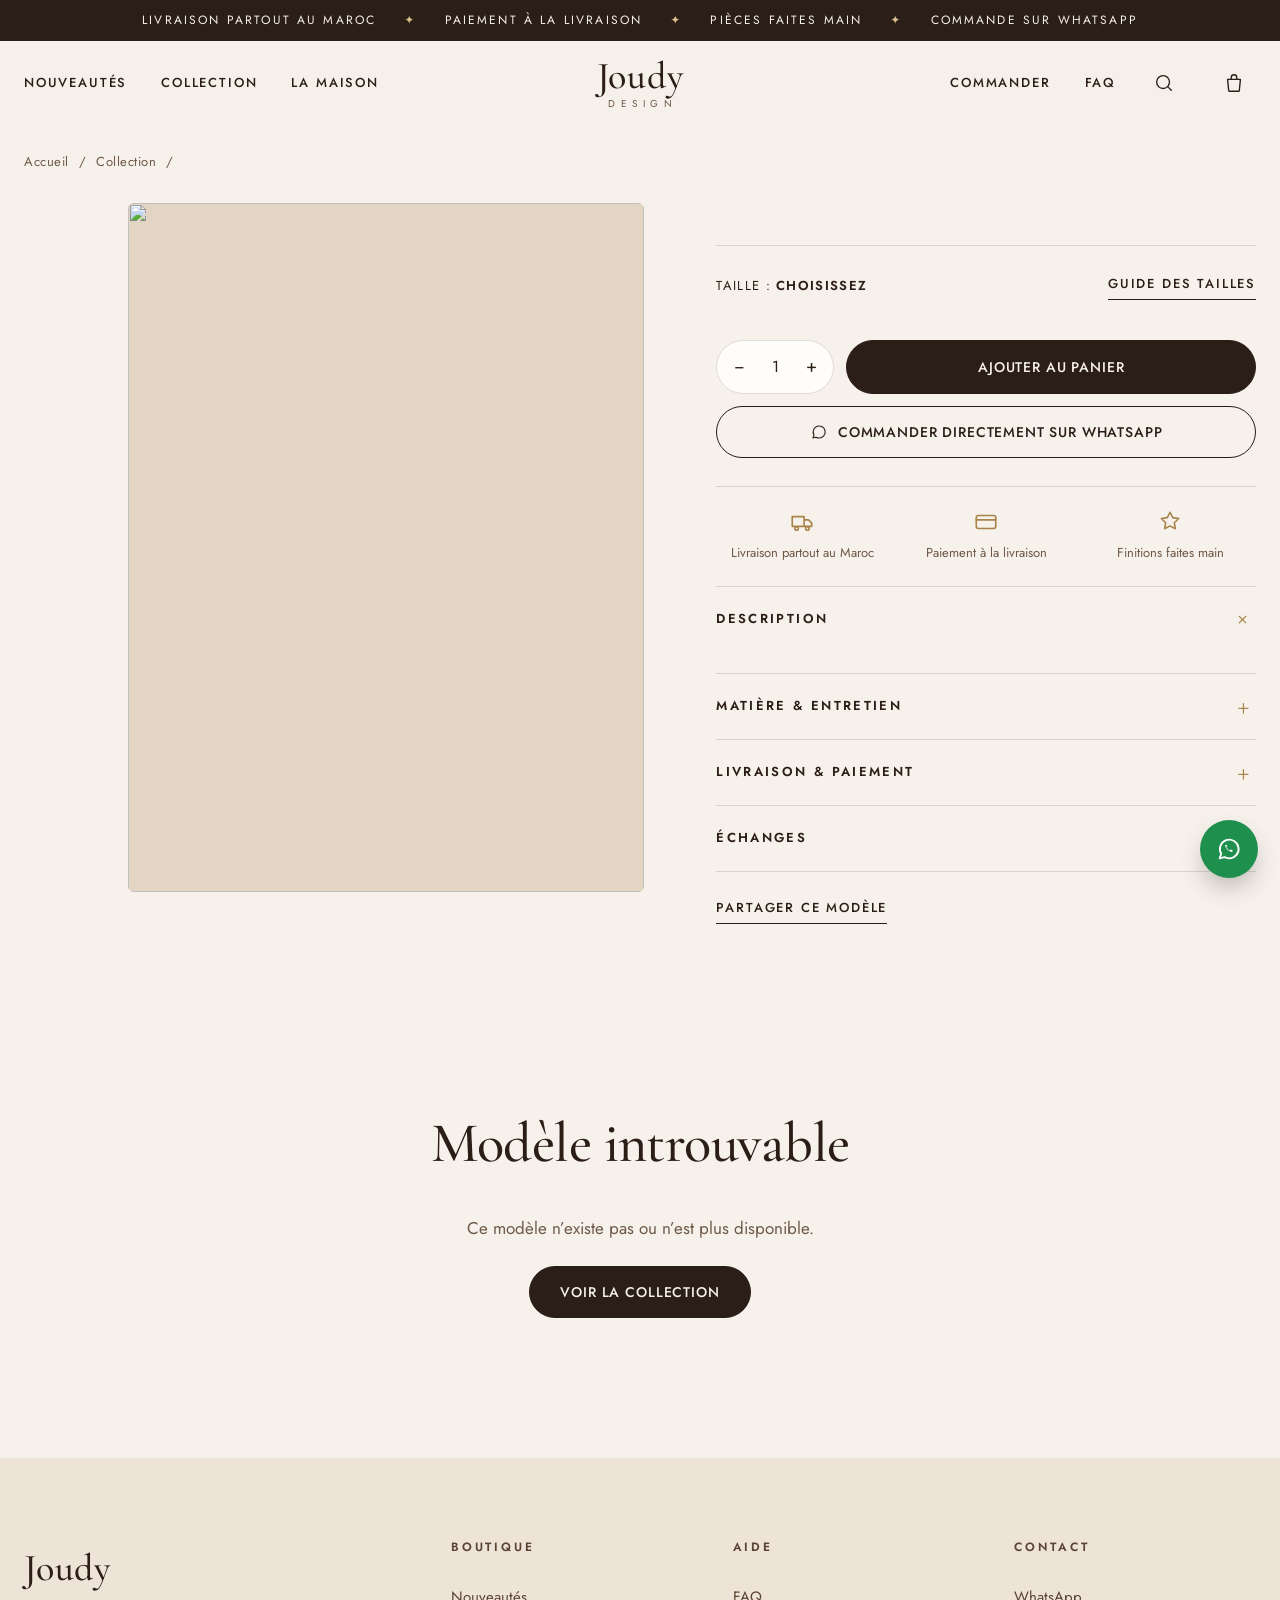
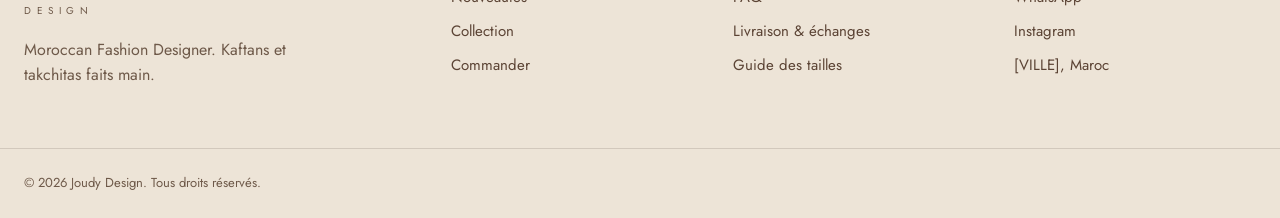
==== product.html @ efa2c582 "Ajout de la page produit, recherche, guide des tailles et page 404 Co-Authored-By: Claude Opus 5.5 <" ====
<!doctype html>
<html lang="fr">
<head>
  <meta charset="utf-8">
  <meta name="viewport" content="width=device-width, initial-scale=1">
  <title>Kaftan — Joudy Design</title>
  <meta name="description" content="Joudy Design, créatrice marocaine : kaftans et takchitas en satin, crêpe et velours, finitions sfifa et 3a9ad faites main. Commande sur WhatsApp, livraison partout au Maroc.">
  <meta property="og:title" content="Joudy Design — Moroccan Fashion Designer">
  <meta property="og:description" content="Kaftans et takchitas faits main. Livraison partout au Maroc.">
  <meta property="og:image" content="assets/img/looks/lilas.jpg">
  <link rel="preconnect" href="https://fonts.googleapis.com">
  <link rel="preconnect" href="https://fonts.gstatic.com" crossorigin>
  <link href="https://fonts.googleapis.com/css2?family=Cormorant+Garamond:ital,wght@0,400;0,500;0,600;1,400;1,500&family=Jost:wght@300;400;500;600&display=swap" rel="stylesheet">
  <link rel="icon" href="favicon.svg" type="image/svg+xml">
  <link rel="stylesheet" href="assets/css/style.css">
</head>
<body>

  <div class="announce">
    <div class="announce__track">
      <span>Livraison partout au Maroc</span><span aria-hidden="true">✦</span>
      <span>Paiement à la livraison</span><span aria-hidden="true">✦</span>
      <span>Pièces faites main</span><span aria-hidden="true">✦</span>
      <span>Commande sur WhatsApp</span>
    </div>
  </div>

  <header class="header" id="header">
    <div class="container header__inner">
      <button class="icon-btn header__burger" id="menuOpen" aria-label="Ouvrir le menu" aria-controls="mobileNav" aria-expanded="false">
        <svg viewBox="0 0 24 24" aria-hidden="true"><path d="M3 7h18M3 12h18M3 17h18"/></svg>
      </button>

      <nav class="nav nav--left" aria-label="Navigation principale">
        <a href="index.html#nouveautes">Nouveautés</a>
        <a href="index.html#collection">Collection</a>
        <a href="index.html#maison">La maison</a>
      </nav>

      <a href="index.html#top" class="logo" aria-label="Joudy Design — accueil">
        <span class="logo__mark">Joudy</span>
        <span class="logo__sub">Design</span>
      </a>

      <div class="header__right">
        <nav class="nav" aria-label="Navigation secondaire">
          <a href="index.html#commande">Commander</a>
          <a href="index.html#faq">FAQ</a>
        </nav>
        <button class="icon-btn js-search" aria-label="Rechercher un modèle">
          <svg viewBox="0 0 24 24" aria-hidden="true"><circle cx="11" cy="11" r="7"/><path d="M20 20l-3.5-3.5"/></svg>
        </button>
        <button class="icon-btn cart-btn" id="cartOpen" aria-label="Ouvrir le panier">
          <svg viewBox="0 0 24 24" aria-hidden="true"><path d="M5 8h14l-1.2 12.2a1 1 0 0 1-1 .8H7.2a1 1 0 0 1-1-.8L5 8z"/><path d="M9 8V6a3 3 0 0 1 6 0v2"/></svg>
          <span class="cart-btn__count" id="cartCount">0</span>
        </button>
      </div>
    </div>
  </header>

  <div class="mobile-nav" id="mobileNav" hidden>
    <div class="mobile-nav__panel">
      <button class="icon-btn mobile-nav__close" id="menuClose" aria-label="Fermer le menu">
        <svg viewBox="0 0 24 24" aria-hidden="true"><path d="M6 6l12 12M18 6L6 18"/></svg>
      </button>
      <a href="index.html#nouveautes">Nouveautés</a>
      <a href="index.html#collection">Collection</a>
      <a href="index.html#maison">La maison</a>
      <a href="index.html#commande">Commander</a>
      <a href="index.html#faq">FAQ</a>
    </div>
  </div>

  <main class="pdp" id="pdp">

    <div class="container">
      <nav class="crumbs" aria-label="Fil d’Ariane">
        <a href="index.html">Accueil</a><span aria-hidden="true">/</span>
        <a href="index.html#collection" id="crumbCat">Collection</a><span aria-hidden="true">/</span>
        <span aria-current="page" id="crumbName"></span>
      </nav>
    </div>

    <section class="container pdp__grid" id="pdpMain">
      <div class="pdp__gallery">
        <div class="pdp__thumbs" id="thumbs" role="list"></div>
        <div class="pdp__stage" id="stage">
          <img id="mainImg" src="" alt="">
          <span class="card__tag" id="newTag" hidden>Nouveau</span>
          <button class="pdp__nav pdp__nav--prev" id="prevImg" aria-label="Photo précédente"><svg viewBox="0 0 24 24" aria-hidden="true"><path d="M15 6l-6 6 6 6"/></svg></button>
          <button class="pdp__nav pdp__nav--next" id="nextImg" aria-label="Photo suivante"><svg viewBox="0 0 24 24" aria-hidden="true"><path d="M9 6l6 6-6 6"/></svg></button>
          <div class="pdp__dots" id="dots" aria-hidden="true"></div>
        </div>
      </div>

      <div class="pdp__info">
        <p class="eyebrow" id="pCat"></p>
        <h1 class="pdp__title" id="pName"></h1>
        <p class="pdp__price" id="pPrice"></p>
        <p class="pdp__lead" id="pLead"></p>

        <div class="pdp__block">
          <div class="pdp__label">
            <span>Taille : <strong id="pSizeLabel">choisissez</strong></span>
            <button type="button" class="link-btn" id="openGuide">Guide des tailles</button>
          </div>
          <div class="pdp__sizes" id="pSizes" role="group" aria-label="Taille"></div>
          <p class="pdp__error" id="sizeError" hidden>Veuillez choisir une taille.</p>
        </div>

        <div class="pdp__buy">
          <div class="qty__ctrl">
            <button type="button" id="pMinus" aria-label="Diminuer la quantité">−</button>
            <output id="pQty">1</output>
            <button type="button" id="pPlus" aria-label="Augmenter la quantité">+</button>
          </div>
          <button class="btn btn--dark" id="pAdd">Ajouter au panier</button>
        </div>
        <a class="btn btn--ghost btn--block pdp__wa" id="pWa" href="#" target="_blank" rel="noopener">
          <svg viewBox="0 0 24 24" aria-hidden="true"><path d="M4 20l1.3-4A8 8 0 1 1 12 20a8 8 0 0 1-4-1.1L4 20z"/></svg>
          Commander directement sur WhatsApp
        </a>

        <ul class="pdp__trust">
          <li><svg viewBox="0 0 24 24" aria-hidden="true"><path d="M3 7h11v9H3zM14 10h4l3 3v3h-7z"/><circle cx="7" cy="18" r="1.6"/><circle cx="17" cy="18" r="1.6"/></svg>Livraison partout au Maroc</li>
          <li><svg viewBox="0 0 24 24" aria-hidden="true"><rect x="3" y="6" width="18" height="12" rx="2"/><path d="M3 10h18"/></svg>Paiement à la livraison</li>
          <li><svg viewBox="0 0 24 24" aria-hidden="true"><path d="M12 3l2.5 5 5.5.8-4 3.9.9 5.5-4.9-2.6-4.9 2.6.9-5.5-4-3.9 5.5-.8z"/></svg>Finitions faites main</li>
        </ul>

        <div class="pdp__acc">
          <details open>
            <summary>Description</summary>
            <div id="pDesc"></div>
          </details>
          <details>
            <summary>Matière & entretien</summary>
            <div>
              <p><strong id="pFabric"></strong></p>
              <ul>
                <li>Nettoyage à sec recommandé</li>
                <li>Repassage doux, sur l’envers</li>
                <li>Ne pas repasser directement la sfifa et les broderies</li>
                <li>Conserver sur cintre, à l’abri de la lumière</li>
              </ul>
            </div>
          </details>
          <details>
            <summary>Livraison & paiement</summary>
            <div><p>Livraison partout au Maroc, paiement à la livraison. Délai : [À COMPLÉTER]. Les frais et le délai exacts vous sont confirmés sur WhatsApp.</p></div>
          </details>
          <details>
            <summary>Échanges</summary>
            <div><p>[À COMPLÉTER — conditions d’échange.] Les pièces sur mesure ne sont ni reprises ni échangées.</p></div>
          </details>
        </div>

        <button type="button" class="link-btn pdp__share" id="share">
          Partager ce modèle
        </button>
      </div>
    </section>

    <section class="container pdp__notfound" id="notFound" hidden>
      <h1 class="section__title">Modèle introuvable</h1>
      <p class="section__lead">Ce modèle n’existe pas ou n’est plus disponible.</p>
      <a href="index.html#collection" class="btn btn--dark">Voir la collection</a>
    </section>

    <section class="section section--sand pdp__related" id="related">
      <div class="container">
        <div class="section__head reveal">
          <p class="eyebrow">Vous aimerez aussi</p>
          <h2 class="section__title">Dans le même esprit</h2>
        </div>
        <div class="grid" id="relatedGrid"></div>
      </div>
    </section>

    <section class="section" id="recentSec" hidden>
      <div class="container">
        <div class="section__head reveal">
          <p class="eyebrow">Historique</p>
          <h2 class="section__title">Récemment consultés</h2>
        </div>
        <div class="grid" id="recentGrid"></div>
      </div>
    </section>
  </main>

  <!-- Barre d’achat mobile -->
  <div class="buybar" id="buybar" aria-hidden="true">
    <div><strong id="bbName"></strong><span id="bbPrice"></span></div>
    <button class="btn btn--dark" id="bbAdd" tabindex="-1">Ajouter</button>
  </div>

  <!-- Guide des tailles -->
  <div class="modal" id="sizeGuide" hidden>
    <div class="modal__backdrop" data-close-guide></div>
    <div class="guide" role="dialog" aria-modal="true" aria-labelledby="guideTitle">
      <button class="icon-btn modal__close" data-close-guide aria-label="Fermer"><svg viewBox="0 0 24 24" aria-hidden="true"><path d="M6 6l12 12M18 6L6 18"/></svg></button>
      <p class="eyebrow">Aide</p>
      <h2 id="guideTitle">Guide des tailles</h2>
      <p class="guide__lead">Mesures du corps en centimètres. Nos kaftans ont une coupe ample : en cas de doute, choisissez votre taille habituelle ou « Sur mesure ».</p>
      <div class="guide__table">
        <table>
          <thead><tr><th scope="col">Taille</th><th scope="col">Poitrine</th><th scope="col">Hanches</th><th scope="col">Longueur</th></tr></thead>
          <tbody id="guideBody"></tbody>
        </table>
      </div>
      <a href="#" class="btn btn--ghost btn--block js-wa" data-msg="Bonjour Joudy Design, j’ai besoin d’aide pour choisir ma taille.">Besoin d’aide ? Écrivez-nous</a>
    </div>
  </div>

  <footer class="footer">
    <div class="container footer__grid">
      <div class="footer__brand">
        <span class="logo__mark">Joudy</span>
        <span class="logo__sub">Design</span>
        <p>Moroccan Fashion Designer. Kaftans et takchitas faits main.</p>
      </div>
      <div>
        <h4>Boutique</h4>
        <a href="index.html#nouveautes">Nouveautés</a>
        <a href="index.html#collection">Collection</a>
        <a href="index.html#commande">Commander</a>
      </div>
      <div>
        <h4>Aide</h4>
        <a href="index.html#faq">FAQ</a>
        <a href="index.html#faq">Livraison & échanges</a>
        <a href="index.html#faq">Guide des tailles</a>
      </div>
      <div>
        <h4>Contact</h4>
        <a href="#" class="js-wa" data-msg="Bonjour Joudy Design !">WhatsApp</a>
        <a href="https://www.instagram.com/joudy___design/" target="_blank" rel="noopener">Instagram</a>
        <span>[VILLE], Maroc</span>
      </div>
    </div>
    <div class="container footer__bottom">
      <span>© <span id="year"></span> Joudy Design. Tous droits réservés.</span>
    </div>
  </footer>

  <!-- Bouton WhatsApp flottant -->
  <a href="#" class="wa-float wa-float--pdp js-wa" data-msg="Bonjour Joudy Design !" aria-label="Nous écrire sur WhatsApp">
    <svg viewBox="0 0 24 24" aria-hidden="true"><path d="M4 20l1.3-4A8 8 0 1 1 12 20a8 8 0 0 1-4-1.1L4 20z"/><path d="M9.5 9.5c.3 1.6 1.4 3 3 3.8l1-.9 1.6.7-.3 1.4c-2.6.1-6-3-6.1-5.7l1.4-.4.7 1.6z" class="fill"/></svg>
  </a>

  <!-- Recherche -->
  <div class="search" id="search" hidden>
    <div class="search__backdrop" data-close-search></div>
    <div class="search__panel" role="dialog" aria-modal="true" aria-label="Rechercher">
      <div class="container search__bar">
        <svg viewBox="0 0 24 24" aria-hidden="true"><circle cx="11" cy="11" r="7"/><path d="M20 20l-3.5-3.5"/></svg>
        <label class="visually-hidden" for="searchInput">Rechercher un modèle</label>
        <input id="searchInput" type="search" placeholder="Rechercher un modèle, une couleur, un tissu…" autocomplete="off">
        <button class="icon-btn" data-close-search aria-label="Fermer la recherche"><svg viewBox="0 0 24 24" aria-hidden="true"><path d="M6 6l12 12M18 6L6 18"/></svg></button>
      </div>
      <div class="container search__results" id="searchResults"></div>
    </div>
  </div>

  <!-- Panier -->
  <div class="drawer" id="drawer" hidden>
    <div class="drawer__backdrop" data-close-cart></div>
    <aside class="drawer__panel" role="dialog" aria-modal="true" aria-labelledby="cartTitle">
      <div class="drawer__head">
        <h2 id="cartTitle">Votre panier</h2>
        <button class="icon-btn" data-close-cart aria-label="Fermer le panier">
          <svg viewBox="0 0 24 24" aria-hidden="true"><path d="M6 6l12 12M18 6L6 18"/></svg>
        </button>
      </div>
      <div class="drawer__items" id="cartItems"></div>
      <div class="drawer__foot">
        <div class="drawer__total"><span>Total estimé</span><strong id="cartTotal">—</strong></div>
        <label class="field"><span>Nom complet</span><input id="cName" autocomplete="name" placeholder="Votre nom"></label>
        <label class="field"><span>Ville</span><input id="cCity" autocomplete="address-level2" placeholder="Votre ville"></label>
        <button class="btn btn--dark btn--block" id="checkout">Envoyer la commande sur WhatsApp</button>
        <p class="drawer__hint">Le prix final et le délai vous seront confirmés sur WhatsApp.</p>
      </div>
    </aside>
  </div>

  <div class="toast" id="toast" role="status" aria-live="polite"></div>

  <script src="assets/js/products.js"></script>
  <script src="assets/js/main.js"></script>
  <script src="assets/js/product.js"></script>
</body>
</html>
---- assets/css/style.css ----
/* ==========================================================
   Joudy Design — feuille de style
   ========================================================== */
:root {
  --ivory: #F6F1EA;
  --sand: #EDE4D7;
  --sand-2: #E2D5C3;
  --espresso: #2B1E17;
  --brown: #5B4334;
  --muted: #6E5949;
  --gold: #A8834A;
  --gold-light: #D9BE8C;
  --white: #FFFDF9;
  --line: rgba(43, 30, 23, .14);

  --serif: "Cormorant Garamond", Georgia, serif;
  --sans: "Jost", system-ui, -apple-system, sans-serif;

  --radius: 6px;
  --shadow: 0 20px 50px -20px rgba(43, 30, 23, .35);
  --ease: cubic-bezier(.2, .7, .2, 1);
  --container: 1280px;
}

*, *::before, *::after { box-sizing: border-box; }
html { scroll-behavior: smooth; scroll-padding-top: 90px; }
body {
  margin: 0;
  font-family: var(--sans);
  font-weight: 400;
  color: var(--espresso);
  background: var(--ivory);
  line-height: 1.6;
  -webkit-font-smoothing: antialiased;
}
img { max-width: 100%; display: block; }
a { color: inherit; text-decoration: none; }
button { font: inherit; color: inherit; }
svg { width: 22px; height: 22px; fill: none; stroke: currentColor; stroke-width: 1.5; stroke-linecap: round; stroke-linejoin: round; }
:focus-visible { outline: 2px solid var(--gold); outline-offset: 3px; }
.visually-hidden { position: absolute; width: 1px; height: 1px; overflow: hidden; clip: rect(0 0 0 0); white-space: nowrap; }
.container { width: 100%; max-width: var(--container); margin: 0 auto; padding: 0 24px; }

/* ---------- Typo ---------- */
.eyebrow {
  margin: 0 0 14px;
  font-size: 12px; font-weight: 600; letter-spacing: .32em; text-transform: uppercase;
  color: var(--gold);
}
.eyebrow--light { color: var(--gold-light); }
.section { padding: 110px 0; }
.section--sand { background: var(--sand); }
.section__head { text-align: center; max-width: 640px; margin: 0 auto 56px; }
.section__head--left { text-align: left; margin: 0; }
.section__title {
  margin: 0; font-family: var(--serif); font-weight: 500;
  font-size: clamp(38px, 4.4vw, 58px); line-height: 1.05; letter-spacing: -.01em;
}
.section__lead { margin: 18px 0 0; color: var(--muted); font-size: 17px; }

/* ---------- Boutons ---------- */
.btn {
  display: inline-flex; align-items: center; justify-content: center; gap: 10px;
  min-height: 52px; padding: 0 30px; border-radius: 999px;
  font-size: 14px; font-weight: 500; letter-spacing: .06em; text-transform: uppercase;
  border: 1px solid var(--espresso); cursor: pointer;
  transition: background .3s var(--ease), color .3s var(--ease), transform .3s var(--ease);
}
.btn svg { width: 18px; height: 18px; }
.btn--dark { background: var(--espresso); color: var(--ivory); }
.btn--dark:hover { background: var(--brown); border-color: var(--brown); }
.btn--ghost { background: transparent; color: var(--espresso); }
.btn--ghost:hover { background: var(--espresso); color: var(--ivory); }
.btn--block { width: 100%; }
.icon-btn {
  width: 44px; height: 44px; display: inline-flex; align-items: center; justify-content: center;
  background: none; border: 0; border-radius: 50%; cursor: pointer; transition: background .2s;
}
.icon-btn:hover { background: rgba(43, 30, 23, .06); }
.link-btn {
  background: none; border: 0; padding: 0 0 4px; cursor: pointer;
  font-size: 13px; letter-spacing: .14em; text-transform: uppercase; font-weight: 500;
  border-bottom: 1px solid currentColor;
}

/* ---------- Bandeau ---------- */
.announce { background: var(--espresso); color: var(--ivory); overflow: hidden; font-size: 12px; letter-spacing: .18em; text-transform: uppercase; }
.announce__track { display: flex; justify-content: center; gap: 28px; padding: 11px 24px; white-space: nowrap; }
.announce__track span[aria-hidden] { color: var(--gold-light); }
@media (max-width: 760px) {
  .announce__track { justify-content: flex-start; animation: marquee 22s linear infinite; }
}
@keyframes marquee { to { transform: translateX(-60%); } }

/* ---------- Header ---------- */
.header {
  position: sticky; top: 0; z-index: 50;
  background: rgba(246, 241, 234, .9); backdrop-filter: blur(12px); -webkit-backdrop-filter: blur(12px);
  border-bottom: 1px solid transparent; transition: border-color .3s, box-shadow .3s;
}
.header.is-scrolled { border-color: var(--line); }
.header__inner { display: grid; grid-template-columns: 1fr auto 1fr; align-items: center; height: 84px; }
.nav { display: flex; gap: 34px; font-size: 13px; font-weight: 500; letter-spacing: .14em; text-transform: uppercase; }
.nav a { position: relative; padding: 6px 0; }
.nav a::after { content: ""; position: absolute; left: 0; bottom: 0; width: 100%; height: 1px; background: currentColor; transform: scaleX(0); transform-origin: right; transition: transform .35s var(--ease); }
.nav a:hover::after { transform: scaleX(1); transform-origin: left; }
.header__right { display: flex; justify-content: flex-end; align-items: center; gap: 26px; }
.header__burger { display: none; }
.logo { display: flex; flex-direction: column; align-items: center; line-height: 1; }
.logo__mark { font-family: var(--serif); font-size: 38px; font-weight: 500; letter-spacing: .02em; }
.logo__sub { font-size: 10px; letter-spacing: .55em; text-transform: uppercase; margin-top: 4px; padding-left: .55em; color: var(--muted); }
.cart-btn { position: relative; }
.cart-btn__count {
  position: absolute; top: 4px; right: 2px; min-width: 18px; height: 18px; padding: 0 5px;
  border-radius: 999px; background: var(--gold); color: var(--white);
  font-size: 11px; font-weight: 600; line-height: 18px; text-align: center;
  transform: scale(0); transition: transform .3s var(--ease);
}
.cart-btn__count.has-items { transform: scale(1); }
.cart-btn.bump { animation: bump .45s var(--ease); }
@keyframes bump { 40% { transform: scale(1.18); } }

@media (max-width: 960px) {
  .nav { display: none; }
  .header__burger { display: inline-flex; }
  .header__inner { height: 72px; }
  .logo__mark { font-size: 32px; }
}

/* ---------- Menu mobile ---------- */
.mobile-nav { position: fixed; inset: 0; z-index: 80; background: rgba(43, 30, 23, .4); }
.mobile-nav__panel {
  width: min(86vw, 360px); height: 100%; background: var(--ivory); padding: 24px 32px;
  display: flex; flex-direction: column; gap: 6px; animation: slideIn .35s var(--ease);
}
.mobile-nav__panel a { font-family: var(--serif); font-size: 30px; padding: 8px 0; border-bottom: 1px solid var(--line); }
.mobile-nav__close { align-self: flex-end; margin-bottom: 20px; }
@keyframes slideIn { from { transform: translateX(-100%); } }

/* ---------- Hero ---------- */
.hero { padding: 40px 0 100px; overflow: hidden; }
.hero__grid { display: grid; grid-template-columns: 1fr 1.05fr; gap: 64px; align-items: center; }
.hero__title {
  margin: 0; font-family: var(--serif); font-weight: 400;
  font-size: clamp(50px, 6.6vw, 96px); line-height: .98; letter-spacing: -.02em;
}
.hero__title em { font-style: italic; color: var(--brown); }
.hero__lead { margin: 28px 0 0; max-width: 470px; font-size: 18px; color: var(--muted); font-weight: 300; }
.hero__ctas { display: flex; flex-wrap: wrap; gap: 14px; margin-top: 38px; }
.hero__stats { display: flex; gap: 44px; margin: 56px 0 0; padding-top: 28px; border-top: 1px solid var(--line); }
.hero__stats div { margin: 0; }
.hero__stats dt { font-family: var(--serif); font-size: 36px; font-weight: 500; line-height: 1; }
.hero__stats dd { margin: 6px 0 0; font-size: 13px; color: var(--muted); letter-spacing: .04em; }
.hero__visual { position: relative; display: grid; grid-template-columns: 1.45fr 1fr; gap: 18px; align-items: end; }
.hero__visual figure { margin: 0; overflow: hidden; }
.hero__main { border-radius: 280px 280px var(--radius) var(--radius); aspect-ratio: 3 / 4.2; }
.hero__side { border-radius: var(--radius); aspect-ratio: 3 / 4; margin-bottom: 60px !important; }
.hero__visual img { width: 100%; height: 100%; object-fit: cover; transition: transform 1.2s var(--ease); }
.hero__visual figure:hover img { transform: scale(1.04); }
.hero__badge {
  position: absolute; left: 56%; top: 30px; width: 124px; height: 124px; border-radius: 50%;
  background: var(--espresso); color: var(--ivory);
  display: flex; flex-direction: column; align-items: center; justify-content: center; text-align: center;
  font-family: var(--serif); font-size: 18px; line-height: 1.1; box-shadow: var(--shadow);
  animation: float 6s ease-in-out infinite;
}
.hero__badge strong { font-style: italic; font-weight: 500; font-size: 22px; color: var(--gold-light); }
@keyframes float { 50% { transform: translateY(-10px); } }

@media (max-width: 960px) {
  .hero { padding-top: 16px; }
  .hero__grid { grid-template-columns: 1fr; gap: 48px; }
  .hero__stats { gap: 28px; }
  .hero__badge { width: 100px; height: 100px; font-size: 15px; }
  .hero__badge strong { font-size: 18px; }
}

/* ---------- Valeurs ---------- */
.values { border-top: 1px solid var(--line); border-bottom: 1px solid var(--line); }
.values__grid { display: grid; grid-template-columns: repeat(4, minmax(0, 1fr)); }
.value { display: flex; align-items: center; gap: 16px; padding: 30px 24px; }
.value + .value { border-left: 1px solid var(--line); }
.value svg { width: 30px; height: 30px; color: var(--gold); flex: none; }
.value strong { display: block; font-weight: 500; font-size: 15px; }
.value span { font-size: 13px; color: var(--muted); }
@media (max-width: 960px) {
  .values__grid { grid-template-columns: repeat(2, minmax(0, 1fr)); }
  .value:nth-child(3) { border-left: 0; }
  .value:nth-child(n+3) { border-top: 1px solid var(--line); }
}
@media (max-width: 520px) {
  .values__grid { grid-template-columns: 1fr; }
  .value + .value { border-left: 0; border-top: 1px solid var(--line); }
}

/* ---------- Lookbook ---------- */
.looks { display: grid; grid-template-columns: repeat(4, minmax(0, 1fr)); grid-auto-rows: 330px; gap: 18px; }
.look { position: relative; overflow: hidden; border-radius: var(--radius); background: var(--sand); }
.look--tall { grid-column: span 2; grid-row: span 2; }
.look img { width: 100%; height: 100%; object-fit: cover; transition: transform 1.1s var(--ease); }
.look:hover img { transform: scale(1.05); }
.look__info {
  position: absolute; inset: auto 0 0 0; padding: 60px 24px 24px;
  background: linear-gradient(to top, rgba(28, 19, 14, .78), rgba(28, 19, 14, 0));
  color: var(--white);
}
.look__info span { font-size: 12px; letter-spacing: .2em; text-transform: uppercase; opacity: .85; }
.look__info h3 { margin: 4px 0 12px; font-family: var(--serif); font-weight: 500; font-size: 28px; }
.look--tall .look__info h3 { font-size: 40px; }
.look__info .link-btn { color: var(--white); }
@media (max-width: 960px) {
  .looks { grid-template-columns: repeat(2, minmax(0, 1fr)); grid-auto-rows: 300px; }
}
@media (max-width: 560px) {
  .looks { grid-template-columns: 1fr; grid-auto-rows: 440px; }
  .look--tall { grid-column: auto; grid-row: auto; }
}

/* ---------- Collection ---------- */
.collection__head { display: flex; flex-wrap: wrap; justify-content: space-between; align-items: flex-end; gap: 28px; margin-bottom: 16px; }
.collection__tools { display: flex; flex-wrap: wrap; gap: 14px; align-items: center; }
.filters { display: flex; flex-wrap: wrap; gap: 8px; }
.chip {
  min-height: 44px; padding: 0 20px; border-radius: 999px; cursor: pointer;
  border: 1px solid var(--line); background: var(--white);
  font-size: 13px; font-weight: 500; letter-spacing: .06em;
  transition: all .25s var(--ease);
}
.chip:hover { border-color: var(--espresso); }
.chip[aria-pressed="true"] { background: var(--espresso); border-color: var(--espresso); color: var(--ivory); }
.sort select {
  min-height: 44px; padding: 0 40px 0 18px; border-radius: 999px; border: 1px solid var(--line);
  background: var(--white) url("data:image/svg+xml,%3Csvg xmlns='http://www.w3.org/2000/svg' viewBox='0 0 24 24' fill='none' stroke='%232B1E17' stroke-width='1.6'%3E%3Cpath d='M6 9l6 6 6-6'/%3E%3C/svg%3E") no-repeat right 14px center / 16px;
  font: inherit; font-size: 13px; color: var(--espresso); appearance: none; cursor: pointer;
}
.collection__count { margin: 0 0 32px; font-size: 13px; color: var(--muted); letter-spacing: .06em; }

.grid { display: grid; grid-template-columns: repeat(4, minmax(0, 1fr)); gap: 44px 22px; }
@media (max-width: 1100px) { .grid { grid-template-columns: repeat(3, minmax(0, 1fr)); } }
@media (max-width: 760px)  { .grid { grid-template-columns: repeat(2, minmax(0, 1fr)); gap: 32px 14px; } }

.card { display: flex; flex-direction: column; animation: fadeUp .6s var(--ease) both; }
.card__media {
  position: relative; overflow: hidden; border-radius: var(--radius); background: var(--sand-2);
  aspect-ratio: 3 / 4; cursor: pointer; border: 0; padding: 0; width: 100%;
}
.card__media img { width: 100%; height: 100%; object-fit: cover; transition: transform 1s var(--ease); }
.card:hover .card__media img { transform: scale(1.05); }
.card__tag {
  position: absolute; top: 12px; left: 12px; padding: 5px 11px; border-radius: 999px;
  background: var(--ivory); font-size: 11px; font-weight: 600; letter-spacing: .14em; text-transform: uppercase;
}
.card__quick {
  position: absolute; left: 12px; right: 12px; bottom: 12px; min-height: 46px; border-radius: 999px;
  display: flex; align-items: center; justify-content: center;
  background: rgba(255, 253, 249, .94); font-size: 12px; font-weight: 600; letter-spacing: .14em; text-transform: uppercase;
  opacity: 0; transform: translateY(10px); transition: all .35s var(--ease);
}
.card:hover .card__quick, .card__media:focus-visible .card__quick { opacity: 1; transform: none; }
@media (hover: none) { .card__quick { display: none; } }
.card__body { padding-top: 16px; display: flex; flex-direction: column; gap: 2px; }
.card__row { display: flex; justify-content: space-between; align-items: baseline; gap: 10px; }
.card__name { margin: 0; font-family: var(--serif); font-size: 23px; font-weight: 500; line-height: 1.15; }
.card__price { font-size: 14px; font-weight: 500; white-space: nowrap; }
.card__price--ask { color: var(--muted); font-weight: 400; font-size: 13px; }
.card__fabric { font-size: 14px; color: var(--muted); }
.card__add {
  margin-top: 12px; align-self: flex-start; min-height: 44px; padding: 0;
  background: none; border: 0; cursor: pointer;
  font-size: 12px; font-weight: 600; letter-spacing: .14em; text-transform: uppercase;
  border-bottom: 1px solid var(--espresso);
}
@keyframes fadeUp { from { opacity: 0; transform: translateY(16px); } }

/* ---------- La maison ---------- */
.maison { background: var(--espresso); color: var(--ivory); padding: 120px 0; }
.maison__grid { display: grid; grid-template-columns: 1fr 1fr; gap: 80px; align-items: center; }
.maison__imgs { display: grid; grid-template-columns: 1.3fr 1fr; gap: 16px; align-items: end; }
.maison__imgs img { width: 100%; border-radius: var(--radius); object-fit: cover; aspect-ratio: 3 / 4; }
.maison__imgs img:first-child { border-radius: 240px 240px var(--radius) var(--radius); }
.maison__imgs img:last-child { margin-bottom: 70px; }
.maison__text h2 { margin: 0 0 24px; font-family: var(--serif); font-weight: 400; font-size: clamp(34px, 3.8vw, 52px); line-height: 1.08; }
.maison__text p { margin: 0 0 16px; color: #DCCFBF; font-weight: 300; font-size: 17px; }
.maison__list { list-style: none; margin: 36px 0 0; padding: 0; display: grid; grid-template-columns: repeat(3, minmax(0, 1fr)); gap: 20px; border-top: 1px solid rgba(246, 241, 234, .18); padding-top: 28px; }
.maison__list strong { display: block; font-family: var(--serif); font-size: 30px; font-weight: 500; color: var(--gold-light); }
.maison__list span { font-size: 14px; color: #DCCFBF; }
@media (max-width: 960px) {
  .maison { padding: 90px 0; }
  .maison__grid { grid-template-columns: 1fr; gap: 56px; }
}

/* ---------- Étapes ---------- */
.steps { list-style: none; margin: 0; padding: 0; display: grid; grid-template-columns: repeat(4, minmax(0, 1fr)); gap: 22px; }
.step { background: var(--white); border: 1px solid var(--line); border-radius: var(--radius); padding: 34px 28px; }
.step__n {
  display: inline-flex; width: 48px; height: 48px; border-radius: 50%; align-items: center; justify-content: center;
  border: 1px solid var(--gold); color: var(--gold); font-family: var(--serif); font-size: 22px; margin-bottom: 22px;
}
.step h3 { margin: 0 0 8px; font-family: var(--serif); font-weight: 500; font-size: 25px; }
.step p { margin: 0; font-size: 15px; color: var(--muted); }
@media (max-width: 960px) { .steps { grid-template-columns: repeat(2, minmax(0, 1fr)); } }
@media (max-width: 520px) { .steps { grid-template-columns: 1fr; } }

/* ---------- Instagram ---------- */
.insta { padding: 20px 0 110px; }
.insta__head { text-align: center; margin-bottom: 44px; }
.insta__strip { display: grid; grid-template-columns: repeat(6, minmax(0, 1fr)); gap: 6px; }
.insta__strip img { width: 100%; aspect-ratio: 1; object-fit: cover; transition: opacity .3s; }
.insta__strip img:hover { opacity: .85; }
.insta__cta { text-align: center; margin-top: 40px; }
@media (max-width: 760px) { .insta__strip { grid-template-columns: repeat(3, minmax(0, 1fr)); } }

/* ---------- FAQ ---------- */
.faq { display: grid; grid-template-columns: 1fr 1.4fr; gap: 80px; align-items: start; }
.faq__list details { border-bottom: 1px solid var(--line); }
.faq__list summary {
  list-style: none; cursor: pointer; padding: 26px 40px 26px 0; position: relative;
  font-family: var(--serif); font-size: 24px; font-weight: 500;
}
.faq__list summary::-webkit-details-marker { display: none; }
.faq__list summary::after {
  content: "+"; position: absolute; right: 4px; top: 50%; transform: translateY(-50%);
  font-family: var(--sans); font-weight: 300; font-size: 28px; color: var(--gold); transition: transform .3s;
}
.faq__list details[open] summary::after { transform: translateY(-50%) rotate(45deg); }
.faq__list p { margin: 0 0 26px; color: var(--muted); max-width: 620px; }
@media (max-width: 960px) { .faq { grid-template-columns: 1fr; gap: 32px; } }

/* ---------- Footer ---------- */
.footer { background: var(--sand); padding: 80px 0 0; }
.footer__grid { display: grid; grid-template-columns: 1.6fr 1fr 1fr 1fr; gap: 40px; padding-bottom: 60px; }
.footer__brand { display: flex; flex-direction: column; align-items: flex-start; }
.footer__brand .logo__sub { padding-left: 0; }
.footer__brand p { margin: 18px 0 0; max-width: 300px; color: var(--muted); }
.footer h4 { margin: 0 0 18px; font-size: 12px; font-weight: 600; letter-spacing: .24em; text-transform: uppercase; }
.footer__grid > div:not(.footer__brand) { display: flex; flex-direction: column; gap: 10px; font-size: 15px; color: var(--brown); }
.footer__grid a:hover { color: var(--espresso); }
.footer__bottom { border-top: 1px solid var(--line); padding: 24px; font-size: 13px; color: var(--muted); }
@media (max-width: 760px) { .footer__grid { grid-template-columns: 1fr 1fr; } .footer__brand { grid-column: 1 / -1; } }

/* ---------- WhatsApp flottant ---------- */
.wa-float {
  position: fixed; right: 22px; bottom: 22px; z-index: 40; width: 58px; height: 58px; border-radius: 50%;
  background: #1F8F4E; color: #fff; display: flex; align-items: center; justify-content: center;
  box-shadow: 0 12px 30px -10px rgba(0, 0, 0, .45); transition: transform .3s var(--ease);
}
.wa-float:hover { transform: scale(1.08); }
.wa-float svg { width: 28px; height: 28px; stroke-width: 1.6; }
.wa-float .fill { fill: currentColor; stroke: none; }

/* ---------- Modal produit ---------- */
.modal, .drawer { position: fixed; inset: 0; z-index: 100; }
.modal__backdrop, .drawer__backdrop { position: absolute; inset: 0; background: rgba(28, 19, 14, .55); animation: fade .3s; }
@keyframes fade { from { opacity: 0; } }
.modal__dialog {
  position: relative; margin: 4vh auto; width: min(1000px, calc(100% - 32px)); max-height: 92vh; overflow: auto;
  background: var(--ivory); border-radius: 10px; display: grid; grid-template-columns: 1fr 1fr;
  box-shadow: var(--shadow); animation: pop .4s var(--ease);
}
@keyframes pop { from { opacity: 0; transform: translateY(20px) scale(.98); } }
.modal__close { position: absolute; top: 12px; right: 12px; z-index: 2; background: var(--ivory); }
.modal__img { background: var(--sand-2); }
.modal__img img { width: 100%; height: 100%; object-fit: cover; min-height: 420px; }
.modal__body { padding: 48px 40px; }
.modal__body h2 { margin: 0; font-family: var(--serif); font-weight: 500; font-size: 42px; line-height: 1.05; }
.modal__price { margin: 10px 0 0; font-size: 18px; font-weight: 500; }
.modal__desc { margin: 16px 0 24px; color: var(--muted); }
.sizes { border: 0; margin: 0 0 20px; padding: 0; }
.sizes legend { font-size: 12px; font-weight: 600; letter-spacing: .2em; text-transform: uppercase; margin-bottom: 12px; }
.sizes div { display: flex; flex-wrap: wrap; gap: 8px; }
.size {
  min-width: 52px; min-height: 44px; padding: 0 14px; border-radius: 999px; cursor: pointer;
  border: 1px solid var(--line); background: var(--white); font-size: 14px;
}
.size[aria-pressed="true"] { background: var(--espresso); color: var(--ivory); border-color: var(--espresso); }
.qty { display: flex; justify-content: space-between; align-items: center; margin-bottom: 24px; }
.qty > span { font-size: 12px; font-weight: 600; letter-spacing: .2em; text-transform: uppercase; }
.qty__ctrl { display: flex; align-items: center; border: 1px solid var(--line); border-radius: 999px; background: var(--white); }
.qty__ctrl button { width: 44px; height: 44px; border: 0; background: none; cursor: pointer; font-size: 18px; }
.qty__ctrl output { min-width: 28px; text-align: center; }
.modal__ctas { display: flex; flex-direction: column; gap: 10px; }
.modal__notes { margin: 24px 0 0; padding: 20px 0 0; border-top: 1px solid var(--line); list-style: none; font-size: 14px; color: var(--muted); display: grid; gap: 6px; }
.modal__notes li::before { content: "✦"; color: var(--gold); margin-right: 10px; }
@media (max-width: 760px) {
  .modal__dialog { grid-template-columns: 1fr; margin: 0; width: 100%; max-height: 100vh; height: 100%; border-radius: 0; }
  .modal__img img { min-height: 0; aspect-ratio: 3 / 4; }
  .modal__body { padding: 32px 24px 40px; }
  .modal__body h2 { font-size: 34px; }
}

/* ---------- Panier ---------- */
.drawer__panel {
  position: absolute; top: 0; right: 0; height: 100%; width: min(440px, 100%);
  background: var(--ivory); display: flex; flex-direction: column; animation: slideRight .4s var(--ease);
}
@keyframes slideRight { from { transform: translateX(100%); } }
.drawer__head { display: flex; justify-content: space-between; align-items: center; padding: 22px 24px; border-bottom: 1px solid var(--line); }
.drawer__head h2 { margin: 0; font-family: var(--serif); font-weight: 500; font-size: 30px; }
.drawer__items { flex: 1; overflow: auto; padding: 8px 24px; }
.drawer__empty { text-align: center; padding: 60px 0; color: var(--muted); }
.drawer__empty p { margin: 0 0 20px; }
.line { display: grid; grid-template-columns: 76px 1fr auto; gap: 16px; padding: 18px 0; border-bottom: 1px solid var(--line); align-items: center; }
.line img { width: 76px; height: 100px; object-fit: cover; border-radius: 4px; }
.line h3 { margin: 0; font-family: var(--serif); font-weight: 500; font-size: 21px; }
.line p { margin: 2px 0 0; font-size: 13px; color: var(--muted); }
.line__qty { display: flex; align-items: center; gap: 4px; margin-top: 8px; }
.line__qty button { width: 32px; height: 32px; border-radius: 50%; border: 1px solid var(--line); background: var(--white); cursor: pointer; }
.line__remove { background: none; border: 0; cursor: pointer; color: var(--muted); font-size: 12px; text-decoration: underline; min-height: 44px; }
.drawer__foot { padding: 20px 24px 24px; border-top: 1px solid var(--line); background: var(--white); display: grid; gap: 12px; }
.drawer__total { display: flex; justify-content: space-between; font-size: 15px; }
.drawer__total strong { font-weight: 600; }
.field { display: grid; gap: 4px; font-size: 12px; font-weight: 600; letter-spacing: .14em; text-transform: uppercase; }
.field input { min-height: 46px; padding: 0 16px; border: 1px solid var(--line); border-radius: var(--radius); background: var(--ivory); font: inherit; font-size: 15px; text-transform: none; letter-spacing: 0; font-weight: 400; }
.drawer__hint { margin: 0; font-size: 12px; color: var(--muted); text-align: center; }

/* ---------- Toast ---------- */
.toast {
  position: fixed; left: 50%; bottom: 28px; z-index: 120; transform: translate(-50%, 20px);
  background: var(--espresso); color: var(--ivory); padding: 14px 24px; border-radius: 999px;
  font-size: 14px; opacity: 0; pointer-events: none; transition: all .35s var(--ease);
}
.toast.show { opacity: 1; transform: translate(-50%, 0); }

/* ---------- Apparitions ---------- */
.reveal { opacity: 0; transform: translateY(24px); transition: opacity .9s var(--ease), transform .9s var(--ease); }
.reveal.in { opacity: 1; transform: none; }
@media (prefers-reduced-motion: reduce) {
  *, *::before, *::after { animation: none !important; transition: none !important; }
  .reveal { opacity: 1; transform: none; }
}
body.no-scroll { overflow: hidden; }

/* ==========================================================
   Ajouts : cartes, recherche, page produit
   ========================================================== */
.card__media { display: block; }
.card__alt { position: absolute; inset: 0; opacity: 0; transition: opacity .6s var(--ease), transform 1s var(--ease); }
.card:hover .card__alt { opacity: 1; }
.card__name a:hover { color: var(--brown); }
.modal__more { display: inline-block; margin-top: 18px; }

/* Recherche */
.search { position: fixed; inset: 0; z-index: 110; }
.search__backdrop { position: absolute; inset: 0; background: rgba(28, 19, 14, .55); animation: fade .3s; }
.search__panel { position: relative; background: var(--ivory); padding: 24px 0 32px; box-shadow: var(--shadow); animation: drop .35s var(--ease); max-height: 90vh; overflow: auto; }
@keyframes drop { from { transform: translateY(-30px); opacity: 0; } }
.search__bar { display: flex; align-items: center; gap: 14px; border-bottom: 1px solid var(--espresso); padding-bottom: 12px; }
.search__bar > svg { width: 26px; height: 26px; color: var(--muted); flex: none; }
.search__bar input { flex: 1; min-width: 0; border: 0; background: none; font-family: var(--serif); font-size: clamp(22px, 3vw, 32px); color: var(--espresso); padding: 8px 0; outline: none; }
.search__results { display: grid; grid-template-columns: repeat(4, minmax(0, 1fr)); gap: 12px 24px; padding-top: 24px; }
.sr { display: flex; gap: 14px; align-items: center; padding: 8px; border-radius: var(--radius); transition: background .2s; }
.sr:hover { background: var(--sand); }
.sr img { width: 56px; height: 72px; object-fit: cover; border-radius: 4px; flex: none; }
.sr strong { display: block; font-family: var(--serif); font-size: 19px; font-weight: 500; }
.sr small { color: var(--muted); font-size: 13px; }
.sr__empty { grid-column: 1 / -1; color: var(--muted); }
@media (max-width: 960px) { .search__results { grid-template-columns: repeat(2, minmax(0, 1fr)); } }
@media (max-width: 520px) { .search__results { grid-template-columns: 1fr; } }

/* Page produit */
.crumbs { display: flex; flex-wrap: wrap; gap: 10px; padding: 26px 0 30px; font-size: 13px; color: var(--muted); letter-spacing: .04em; }
.crumbs a:hover { color: var(--espresso); }
.crumbs [aria-current] { color: var(--espresso); }
.pdp__grid { display: grid; grid-template-columns: 1.15fr 1fr; gap: 72px; align-items: start; padding-bottom: 110px; }
.pdp__gallery { display: grid; grid-template-columns: 88px 1fr; gap: 16px; position: sticky; top: 104px; }
.pdp__thumbs { display: flex; flex-direction: column; gap: 12px; }
.pdp__thumbs[hidden] { display: none; }
.pdp__gallery:has(.pdp__thumbs[hidden]) { grid-template-columns: 1fr; }
.pdp__thumb { padding: 0; border: 1px solid transparent; border-radius: 4px; overflow: hidden; cursor: pointer; background: var(--sand-2); opacity: .6; transition: all .25s; }
.pdp__thumb img { width: 100%; aspect-ratio: 3 / 4; object-fit: cover; }
.pdp__thumb:hover { opacity: 1; }
.pdp__thumb[aria-current="true"] { opacity: 1; border-color: var(--espresso); }
.pdp__stage { position: relative; overflow: hidden; border-radius: var(--radius); background: var(--sand-2); aspect-ratio: 3 / 4; cursor: zoom-in; }
.pdp__stage img { width: 100%; height: 100%; object-fit: cover; transition: transform .35s var(--ease), opacity .15s; }
.pdp__stage img.is-fading { opacity: 0; }
.pdp__stage.is-zoom img { transform: scale(1.7); }
.pdp__stage .card__tag { z-index: 2; }
.pdp__nav { position: absolute; top: 50%; transform: translateY(-50%); width: 44px; height: 44px; border-radius: 50%; border: 0; background: rgba(255, 253, 249, .92); cursor: pointer; display: flex; align-items: center; justify-content: center; z-index: 2; opacity: 0; transition: opacity .3s; }
.pdp__nav[hidden] { display: none; }
.pdp__nav--prev { left: 14px; } .pdp__nav--next { right: 14px; }
.pdp__stage:hover .pdp__nav, .pdp__nav:focus-visible { opacity: 1; }
.pdp__dots { position: absolute; bottom: 14px; left: 0; right: 0; display: none; justify-content: center; gap: 6px; z-index: 2; }
.pdp__dots span { width: 7px; height: 7px; border-radius: 50%; background: rgba(255, 253, 249, .55); transition: all .3s; }
.pdp__dots span.on { background: var(--white); width: 20px; border-radius: 4px; }

.pdp__info { padding-top: 8px; }
.pdp__title { margin: 0; font-family: var(--serif); font-weight: 400; font-size: clamp(42px, 4.6vw, 64px); line-height: 1; letter-spacing: -.01em; }
.pdp__price { margin: 16px 0 0; font-size: 20px; font-weight: 500; }
.pdp__price.is-ask { font-size: 16px; color: var(--muted); font-weight: 400; letter-spacing: .04em; }
.pdp__lead { margin: 18px 0 0; color: var(--muted); font-size: 17px; }
.pdp__block { margin-top: 34px; padding-top: 28px; border-top: 1px solid var(--line); }
.pdp__label { display: flex; justify-content: space-between; align-items: center; margin-bottom: 14px; font-size: 13px; letter-spacing: .1em; text-transform: uppercase; }
.pdp__label strong { font-weight: 600; }
.pdp__sizes { display: flex; flex-wrap: wrap; gap: 8px; }
.pdp__sizes .size { min-width: 60px; min-height: 50px; font-size: 15px; transition: all .2s; }
.pdp__sizes .size:hover { border-color: var(--espresso); }
.pdp__error { margin: 10px 0 0; color: #9A3B2A; font-size: 14px; }
.pdp__buy { display: flex; gap: 12px; margin-top: 26px; }
.pdp__buy .qty__ctrl { flex: none; }
.pdp__buy .qty__ctrl button { height: 52px; }
.pdp__buy .btn { flex: 1; }
.pdp__wa { margin-top: 12px; }
.pdp__trust { list-style: none; margin: 28px 0 0; padding: 22px 0; border-top: 1px solid var(--line); border-bottom: 1px solid var(--line); display: grid; grid-template-columns: repeat(3, minmax(0, 1fr)); gap: 12px; font-size: 13px; color: var(--muted); }
.pdp__trust li { display: flex; flex-direction: column; align-items: center; text-align: center; gap: 8px; }
.pdp__trust svg { color: var(--gold); width: 26px; height: 26px; }
.pdp__acc details { border-bottom: 1px solid var(--line); }
.pdp__acc summary { list-style: none; cursor: pointer; padding: 22px 36px 22px 0; position: relative; font-size: 13px; font-weight: 600; letter-spacing: .18em; text-transform: uppercase; }
.pdp__acc summary::-webkit-details-marker { display: none; }
.pdp__acc summary::after { content: "+"; position: absolute; right: 4px; top: 50%; transform: translateY(-50%); font-size: 22px; font-weight: 300; color: var(--gold); transition: transform .3s; }
.pdp__acc details[open] summary::after { transform: translateY(-50%) rotate(45deg); }
.pdp__acc details > div { padding-bottom: 22px; color: var(--muted); font-size: 15px; }
.pdp__acc p { margin: 0 0 10px; }
.pdp__acc ul { margin: 0; padding-left: 18px; }
.pdp__acc strong { color: var(--espresso); font-weight: 500; }
.pdp__share { margin-top: 26px; }
.pdp__notfound { text-align: center; padding: 80px 24px 140px; display: flex; flex-direction: column; align-items: center; gap: 24px; }
.pdp__notfound[hidden] { display: none; }

@media (max-width: 960px) {
  .pdp__grid { grid-template-columns: 1fr; gap: 36px; padding-bottom: 80px; }
  .pdp__gallery { position: static; grid-template-columns: 1fr; }
  .pdp__thumbs { display: none; }
  .pdp__dots { display: flex; }
  .pdp__dots[hidden] { display: none; }
  .pdp__nav { opacity: 1; }
  .pdp__stage { margin: 0 -24px; border-radius: 0; cursor: default; }
  .crumbs { padding: 16px 0 18px; }
}

/* Barre d'achat mobile */
.buybar {
  position: fixed; left: 0; right: 0; bottom: 0; z-index: 45;
  display: none; align-items: center; justify-content: space-between; gap: 16px;
  padding: 12px 20px calc(12px + env(safe-area-inset-bottom)); background: var(--white); border-top: 1px solid var(--line);
  transform: translateY(110%); transition: transform .35s var(--ease);
}
.buybar strong { display: block; font-family: var(--serif); font-size: 20px; font-weight: 500; line-height: 1.1; }
.buybar span { font-size: 13px; color: var(--muted); }
.buybar .btn { min-height: 46px; padding: 0 26px; }
.buybar.show { transform: none; }
@media (max-width: 960px) {
  .buybar { display: flex; }
  .wa-float--pdp { bottom: 96px; }
}

/* Guide des tailles */
.guide {
  position: relative; margin: 8vh auto; width: min(620px, calc(100% - 32px)); max-height: 84vh; overflow: auto;
  background: var(--ivory); border-radius: 10px; padding: 44px 40px 36px; box-shadow: var(--shadow); animation: pop .4s var(--ease);
}
.guide h2 { margin: 0; font-family: var(--serif); font-weight: 500; font-size: 40px; }
.guide__lead { color: var(--muted); margin: 12px 0 24px; }
.guide__table { overflow-x: auto; margin-bottom: 24px; }
.guide table { width: 100%; border-collapse: collapse; font-size: 15px; }
.guide th, .guide td { padding: 14px 12px; text-align: left; border-bottom: 1px solid var(--line); }
.guide thead th { font-size: 12px; letter-spacing: .16em; text-transform: uppercase; font-weight: 600; color: var(--muted); }
.guide tbody th { font-family: var(--serif); font-size: 20px; font-weight: 500; }
@media (max-width: 520px) { .guide { padding: 36px 22px 26px; } }
.search__bar input::-webkit-search-cancel-button { -webkit-appearance: none; display: none; }
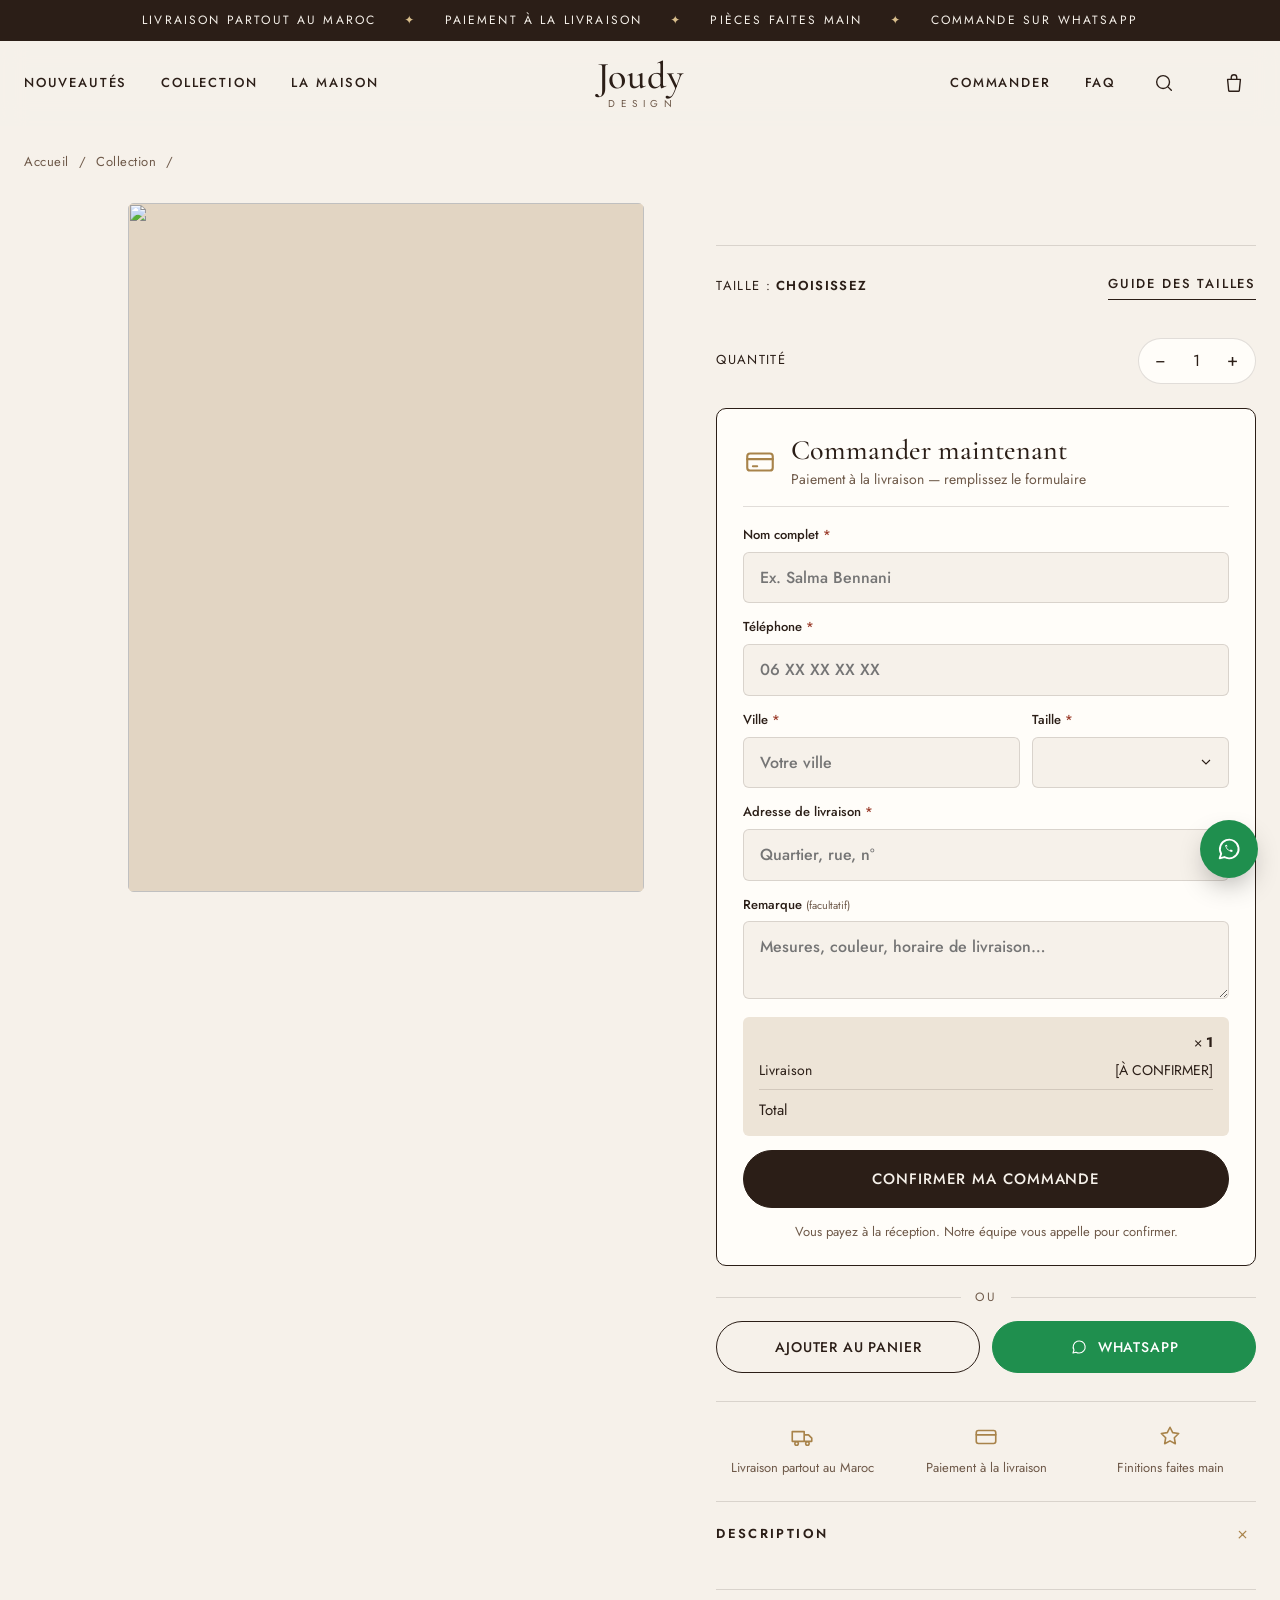
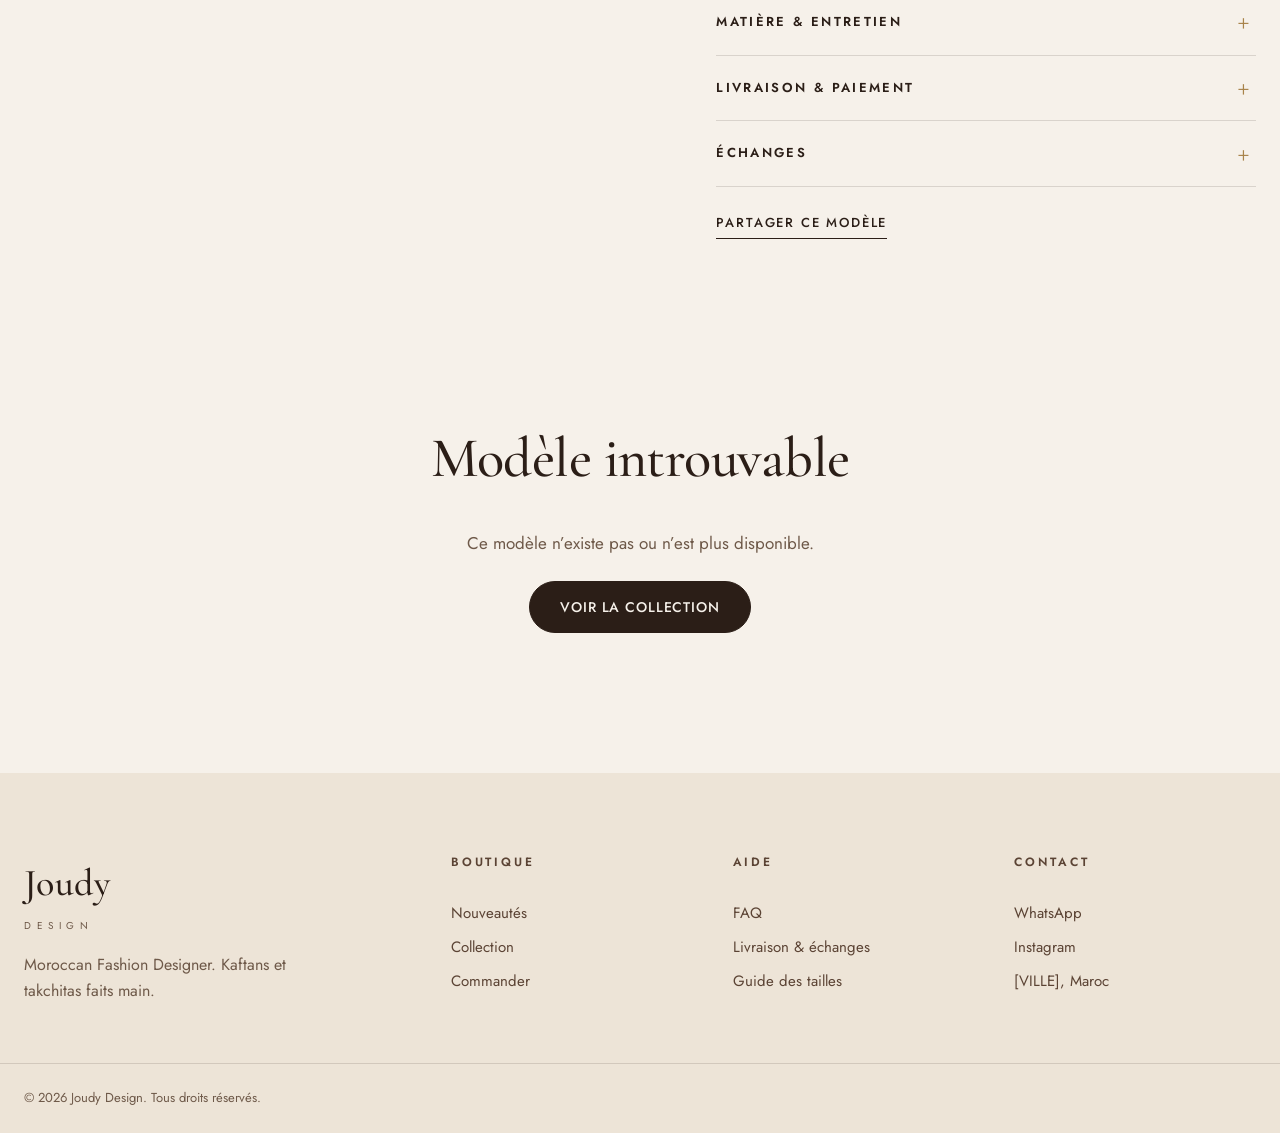
==== commit 96f36d92: "Formulaire COD (paiement à la livraison) sur la page produit + option Google Sheets Co-Authored-By: " ====
--- a/product.html
+++ b/product.html
@@ -108,18 +108,98 @@
           <p class="pdp__error" id="sizeError" hidden>Veuillez choisir une taille.</p>
         </div>
 
-        <div class="pdp__buy">
+        <div class="pdp__qtyrow">
+          <span class="pdp__label-txt">Quantité</span>
           <div class="qty__ctrl">
             <button type="button" id="pMinus" aria-label="Diminuer la quantité">−</button>
             <output id="pQty">1</output>
             <button type="button" id="pPlus" aria-label="Augmenter la quantité">+</button>
           </div>
-          <button class="btn btn--dark" id="pAdd">Ajouter au panier</button>
-        </div>
-        <a class="btn btn--ghost btn--block pdp__wa" id="pWa" href="#" target="_blank" rel="noopener">
-          <svg viewBox="0 0 24 24" aria-hidden="true"><path d="M4 20l1.3-4A8 8 0 1 1 12 20a8 8 0 0 1-4-1.1L4 20z"/></svg>
-          Commander directement sur WhatsApp
-        </a>
+        </div>
+
+        <!-- Formulaire COD -->
+        <div class="cod" id="cod">
+          <form class="cod__form" id="codForm" novalidate>
+            <div class="cod__head">
+              <svg viewBox="0 0 24 24" aria-hidden="true"><rect x="3" y="6" width="18" height="12" rx="2"/><path d="M3 10h18M7 15h3"/></svg>
+              <div>
+                <h2>Commander maintenant</h2>
+                <p>Paiement à la livraison — remplissez le formulaire</p>
+              </div>
+            </div>
+
+            <label class="cfield">
+              <span>Nom complet <em aria-hidden="true">*</em></span>
+              <input name="name" id="codName" autocomplete="name" required placeholder="Ex. Salma Bennani">
+              <small class="cfield__err" hidden>Veuillez indiquer votre nom.</small>
+            </label>
+            <label class="cfield">
+              <span>Téléphone <em aria-hidden="true">*</em></span>
+              <input name="phone" id="codPhone" type="tel" inputmode="tel" autocomplete="tel" required placeholder="06 XX XX XX XX">
+              <small class="cfield__err" hidden>Numéro marocain invalide (ex. 06 12 34 56 78).</small>
+            </label>
+            <div class="cod__row">
+              <label class="cfield">
+                <span>Ville <em aria-hidden="true">*</em></span>
+                <input name="city" id="codCity" list="cities" autocomplete="address-level2" required placeholder="Votre ville">
+                <small class="cfield__err" hidden>Veuillez indiquer votre ville.</small>
+              </label>
+              <label class="cfield">
+                <span>Taille <em aria-hidden="true">*</em></span>
+                <select name="size" id="codSize" required></select>
+                <small class="cfield__err" hidden>Choisissez une taille.</small>
+              </label>
+            </div>
+            <label class="cfield">
+              <span>Adresse de livraison <em aria-hidden="true">*</em></span>
+              <input name="address" id="codAddress" autocomplete="street-address" required placeholder="Quartier, rue, n°">
+              <small class="cfield__err" hidden>Veuillez indiquer votre adresse.</small>
+            </label>
+            <label class="cfield">
+              <span>Remarque <small>(facultatif)</small></span>
+              <textarea name="note" id="codNote" rows="2" placeholder="Mesures, couleur, horaire de livraison…"></textarea>
+            </label>
+
+            <div class="cod__sum">
+              <div><span id="codSumName"></span><span>× <b id="codSumQty">1</b></span></div>
+              <div><span>Livraison</span><span>[À CONFIRMER]</span></div>
+              <div class="cod__total"><span>Total</span><strong id="codTotal"></strong></div>
+            </div>
+
+            <button type="submit" class="btn btn--dark btn--block cod__submit" id="codSubmit">
+              Confirmer ma commande
+            </button>
+            <p class="cod__hint">Vous payez à la réception. Notre équipe vous appelle pour confirmer.</p>
+          </form>
+
+          <div class="cod__done" id="codDone" hidden tabindex="-1">
+            <div class="cod__check" aria-hidden="true"><svg viewBox="0 0 24 24"><path d="M5 12.5l4.5 4.5L19 7.5"/></svg></div>
+            <h2>Merci <span id="doneName"></span> !</h2>
+            <p id="doneText">Votre commande <strong id="doneRef"></strong> est prête. Nous vous contacterons au <strong id="donePhone"></strong> pour la confirmer.</p>
+            <a class="btn btn--wa btn--block" id="doneWa" href="#" target="_blank" rel="noopener">
+              <svg viewBox="0 0 24 24" aria-hidden="true"><path d="M4 20l1.3-4A8 8 0 1 1 12 20a8 8 0 0 1-4-1.1L4 20z"/></svg>
+              Confirmer aussi sur WhatsApp
+            </a>
+            <button type="button" class="link-btn" id="codAgain">Passer une autre commande</button>
+          </div>
+        </div>
+        <datalist id="cities">
+          <option value="Casablanca"><option value="Rabat"><option value="Marrakech"><option value="Fès"><option value="Tanger">
+          <option value="Agadir"><option value="Meknès"><option value="Oujda"><option value="Kénitra"><option value="Tétouan">
+          <option value="Salé"><option value="Témara"><option value="Mohammédia"><option value="El Jadida"><option value="Béni Mellal">
+          <option value="Nador"><option value="Safi"><option value="Khouribga"><option value="Settat"><option value="Laâyoune">
+        </datalist>
+
+        <div class="pdp__alt">
+          <span>ou</span>
+        </div>
+        <div class="pdp__buy">
+          <button class="btn btn--ghost" id="pAdd">Ajouter au panier</button>
+          <a class="btn btn--wa" id="pWa" href="#" target="_blank" rel="noopener">
+            <svg viewBox="0 0 24 24" aria-hidden="true"><path d="M4 20l1.3-4A8 8 0 1 1 12 20a8 8 0 0 1-4-1.1L4 20z"/></svg>
+            WhatsApp
+          </a>
+        </div>
 
         <ul class="pdp__trust">
           <li><svg viewBox="0 0 24 24" aria-hidden="true"><path d="M3 7h11v9H3zM14 10h4l3 3v3h-7z"/><circle cx="7" cy="18" r="1.6"/><circle cx="17" cy="18" r="1.6"/></svg>Livraison partout au Maroc</li>
@@ -190,7 +270,7 @@
   <!-- Barre d’achat mobile -->
   <div class="buybar" id="buybar" aria-hidden="true">
     <div><strong id="bbName"></strong><span id="bbPrice"></span></div>
-    <button class="btn btn--dark" id="bbAdd" tabindex="-1">Ajouter</button>
+    <button class="btn btn--dark" id="bbAdd" tabindex="-1">Commander</button>
   </div>
 
   <!-- Guide des tailles -->
@@ -275,9 +355,11 @@
       <div class="drawer__foot">
         <div class="drawer__total"><span>Total estimé</span><strong id="cartTotal">—</strong></div>
         <label class="field"><span>Nom complet</span><input id="cName" autocomplete="name" placeholder="Votre nom"></label>
+        <label class="field"><span>Téléphone</span><input id="cPhone" type="tel" inputmode="tel" autocomplete="tel" placeholder="06 XX XX XX XX"></label>
         <label class="field"><span>Ville</span><input id="cCity" autocomplete="address-level2" placeholder="Votre ville"></label>
-        <button class="btn btn--dark btn--block" id="checkout">Envoyer la commande sur WhatsApp</button>
-        <p class="drawer__hint">Le prix final et le délai vous seront confirmés sur WhatsApp.</p>
+        <label class="field"><span>Adresse</span><input id="cAddress" autocomplete="street-address" placeholder="Quartier, rue, n°"></label>
+        <button class="btn btn--dark btn--block" id="checkout">Commander — paiement à la livraison</button>
+        <p class="drawer__hint" id="cartHint">Vous payez à la réception. La commande est envoyée sur WhatsApp pour confirmation.</p>
       </div>
     </aside>
   </div>
--- a/assets/css/style.css
+++ b/assets/css/style.css
@@ -540,7 +540,7 @@
 .buybar.show { transform: none; }
 @media (max-width: 960px) {
   .buybar { display: flex; }
-  .wa-float--pdp { bottom: 96px; }
+  .wa-float--pdp { display: none; }
 }
 
 /* Guide des tailles */
@@ -557,3 +557,49 @@
 .guide tbody th { font-family: var(--serif); font-size: 20px; font-weight: 500; }
 @media (max-width: 520px) { .guide { padding: 36px 22px 26px; } }
 .search__bar input::-webkit-search-cancel-button { -webkit-appearance: none; display: none; }
+
+/* ---------- Formulaire COD ---------- */
+.btn--wa { background: #1F8F4E; border-color: #1F8F4E; color: #fff; }
+.btn--wa:hover { background: #18723E; border-color: #18723E; }
+.pdp__qtyrow { display: flex; justify-content: space-between; align-items: center; margin-top: 24px; }
+.pdp__label-txt { font-size: 13px; letter-spacing: .1em; text-transform: uppercase; }
+.cod { margin-top: 24px; border: 1.5px solid var(--espresso); border-radius: 10px; background: var(--white); scroll-margin-top: 100px; }
+.cod__form { padding: 26px 26px 22px; display: grid; gap: 14px; }
+.cod__form[hidden] { display: none; }
+.cod__head { display: flex; gap: 14px; align-items: center; padding-bottom: 16px; border-bottom: 1px solid var(--line); margin-bottom: 4px; }
+.cod__head svg { width: 34px; height: 34px; color: var(--gold); flex: none; }
+.cod__head h2 { margin: 0; font-family: var(--serif); font-size: 28px; font-weight: 500; line-height: 1.1; }
+.cod__head p { margin: 2px 0 0; font-size: 14px; color: var(--muted); }
+.cod__row { display: grid; grid-template-columns: 1.4fr 1fr; gap: 12px; }
+.cfield { display: grid; gap: 6px; font-size: 13px; font-weight: 500; }
+.cfield em { color: #9A3B2A; font-style: normal; }
+.cfield small { font-weight: 400; color: var(--muted); }
+.cfield input, .cfield select, .cfield textarea {
+  width: 100%; min-height: 50px; padding: 12px 16px; border: 1px solid var(--line); border-radius: var(--radius);
+  background: var(--ivory); font: inherit; font-size: 16px; color: var(--espresso); transition: border-color .2s, box-shadow .2s;
+}
+.cfield textarea { min-height: 72px; resize: vertical; }
+.cfield select { appearance: none; background: var(--ivory) url("data:image/svg+xml,%3Csvg xmlns='http://www.w3.org/2000/svg' viewBox='0 0 24 24' fill='none' stroke='%232B1E17' stroke-width='1.6'%3E%3Cpath d='M6 9l6 6 6-6'/%3E%3C/svg%3E") no-repeat right 14px center / 16px; padding-right: 40px; }
+.cfield input:focus, .cfield select:focus, .cfield textarea:focus { outline: none; border-color: var(--espresso); box-shadow: 0 0 0 3px rgba(168, 131, 74, .25); }
+.cfield.is-err input, .cfield.is-err select { border-color: #9A3B2A; background: #FBF1EE; }
+.cfield__err { color: #9A3B2A !important; font-size: 13px; }
+.cod__sum { margin-top: 4px; padding: 14px 16px; border-radius: var(--radius); background: var(--sand); display: grid; gap: 6px; font-size: 14px; }
+.cod__sum > div { display: flex; justify-content: space-between; gap: 12px; }
+.cod__total { border-top: 1px solid var(--line); padding-top: 8px; margin-top: 2px; font-size: 15px; }
+.cod__submit { min-height: 58px; font-size: 15px; }
+.cod__hint { margin: 0; text-align: center; font-size: 13px; color: var(--muted); }
+.cod__done { padding: 36px 26px 28px; text-align: center; display: flex; flex-direction: column; align-items: center; gap: 14px; outline: none; }
+.cod__done[hidden] { display: none; }
+.cod__done h2 { margin: 0; font-family: var(--serif); font-size: 34px; font-weight: 500; }
+.cod__done p { margin: 0 0 6px; color: var(--muted); }
+.cod__check { width: 64px; height: 64px; border-radius: 50%; background: #1F8F4E; color: #fff; display: flex; align-items: center; justify-content: center; animation: pop .5s var(--ease); }
+.cod__check svg { width: 32px; height: 32px; stroke-width: 2.2; }
+.pdp__alt { display: flex; align-items: center; gap: 14px; margin: 22px 0 14px; font-size: 12px; letter-spacing: .2em; text-transform: uppercase; color: var(--muted); }
+.pdp__alt::before, .pdp__alt::after { content: ""; flex: 1; height: 1px; background: var(--line); }
+.pdp__buy { margin-top: 0; }
+.drawer__hint.is-err { color: #9A3B2A; }
+@media (max-width: 520px) {
+  .cod { margin-left: -8px; margin-right: -8px; }
+  .cod__form { padding: 22px 18px 18px; }
+  .cod__row { grid-template-columns: 1fr; }
+}
